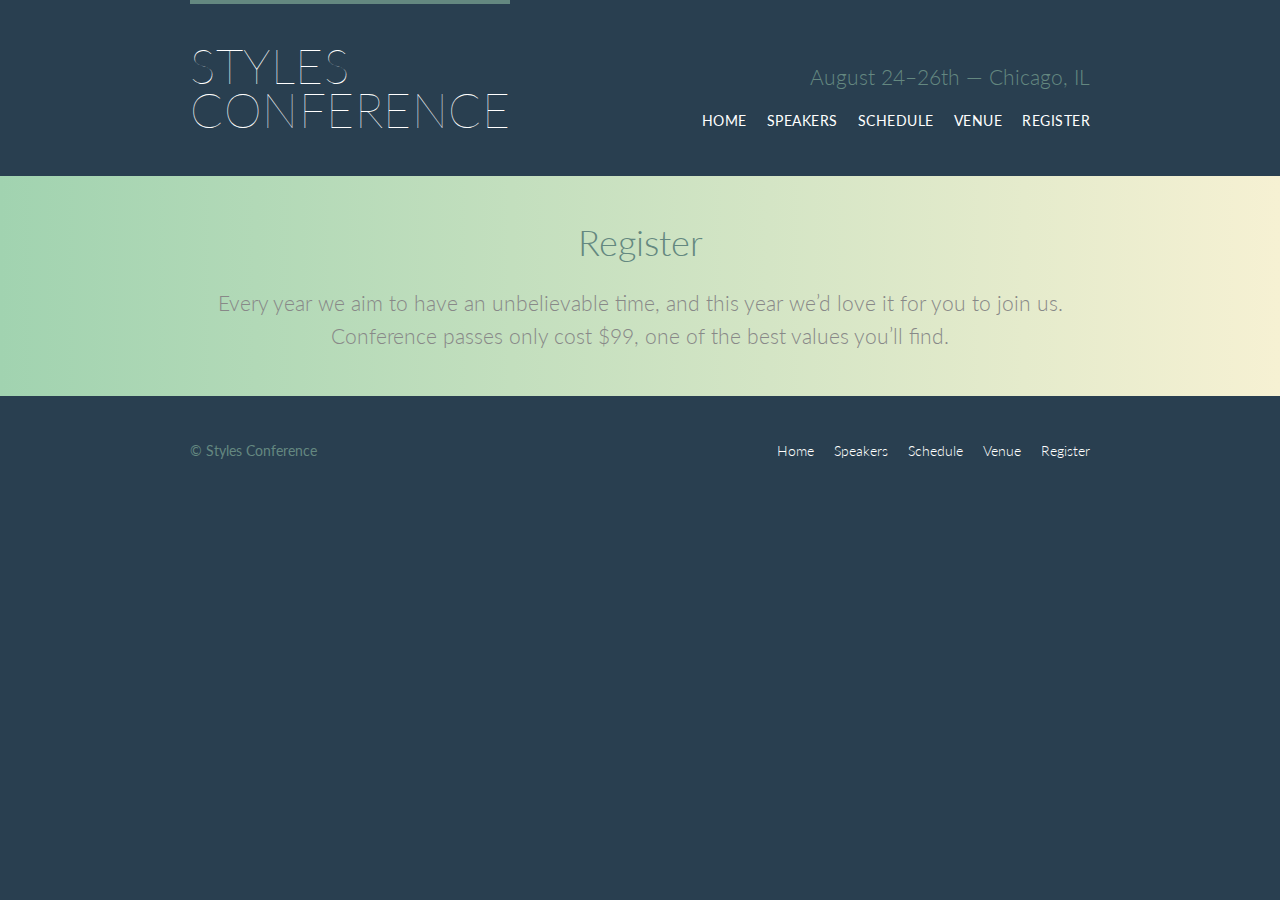
==== register.html @ b1506584 "first commit" ====
<!DOCTYPE html>
<html lang="en">
  <head>
    <meta charset="utf-8">
    <title>Styles Conference</title>
    <link rel="stylesheet" href="assets/stylesheets/main.css">
    <link rel="stylesheet" href="https://fonts.googleapis.com/css2?family=Lato:wght@100;300;400&display=swap">
  </head>
  <body>
    <header class="primary-header container group">
      <h1 class="logo">
        <a href="index.html">Styles <br> Conference</a>
      </h1>
      <h3 class="tagline">August 24&ndash;26th &mdash; Chicago, IL</h3>
      <nav class="nav primary-nav">
        <ul>
          <li><a href="index.html">Home</a></li><!--
          --><li><a href="speakers.html">Speakers</a></li><!--
          --><li><a href="schedule.html">Schedule</a></li><!--
          --><li><a href="venue.html">Venue</a></li><!--
          --><li><a href="register.html">Register</a></li>
        </ul>
      </nav>
    </header>
    <section class="row-alt">
      <div class="lead container">
        <h1>Register</h1>
        <p>Every year we aim to have an unbelievable time, and this year we&#8217;d love it for you to join us. Conference passes only cost $99, one of the best values you&#8217;ll find.</p>
      </div>
    </section>
    <footer class="primary-footer container group">
      <small>&copy; Styles Conference</small>
      <nav class="nav">
        <ul>
          <li><a href="index.html">Home</a></li><!--
          --><li><a href="speakers.html">Speakers</a></li><!--
          --><li><a href="schedule.html">Schedule</a></li><!--
          --><li><a href="venue.html">Venue</a></li><!--
          --><li><a href="register.html">Register</a></li>
        </ul>
      </nav>
    </footer>
  </body>
</html>
---- assets/stylesheets/main.css ----
/* http://meyerweb.com/eric/tools/css/reset/ 2. v2.0 | 20110126
  License: none (public domain)
*/
html, body, div, span, applet, object, iframe,
h1, h2, h3, h4, h5, h6, p, blockquote, pre,
a, abbr, acronym, address, big, cite, code,
del, dfn, em, img, ins, kbd, q, s, samp,
small, strike, strong, sub, sup, tt, var,
b, u, i, center,
dl, dt, dd, ol, ul, li,
fieldset, form, label, legend,
table, caption, tbody, tfoot, thead, tr, th, td,
article, aside, canvas, details, embed,
figure, figcaption, footer, header, hgroup,
menu, nav, output, ruby, section, summary,
time, mark, audio, video {
  margin: 0;
  padding: 0;
  border: 0;
  font-size: 100%;
  font: inherit;
  vertical-align: baseline;
}

/* HTML5 display-role reset for older browsers */
article, aside, details, figcaption, figure,
footer, header, hgroup, menu, nav, section {
  display: block;
}

body {
  line-height: 1;
}

ol, ul {
  list-style: none;
}

blockquote, q {
  quotes: none;
}

blockquote:before, blockquote:after,
q:before, q:after {
  content: '';
  content: none;
}

table {
  border-collapse: collapse;
  border-spacing: 0;
}

/*
  ========================================
  Custom styles
  ========================================
*/
body {
  background: #293f50;
  color: #888;
  font: 300 16px/22px "Lato", "Open Sans", "Helvetica Neue", Helvetica, Arial, sans-serif;
}

/*
  ========================================
  Grid
  ========================================
*/
*,
*:before,
*:after {
  -webkit-box-sizing: border-box;
     -moz-box-sizing: border-box;
          box-sizing: border-box;
}

.container,
.grid {
  margin: 0 auto;
  width: 960px;
}

.container {
  padding-left: 30px;
  padding-right: 30px;
}

.col-1-3 {
  width: 33.33%;
}

.col-2-3 {
  width: 66.66%;
}

.col-1-3,
.col-2-3 {
  display: inline-block;
  vertical-align: top;
}

.grid,
.col-1-3,
.col-2-3 {
  padding-left: 15px;
  padding-right: 15px;
}

/*
  ========================================
  Clearfix
  ========================================
*/
.group:before,
.group:after {
  content: "";
  display: table;
}

.group:after {
  clear: both;
}

.group {
  clear: both;
  *zoom: 1;
}

/*
  ========================================
  Rows
  ========================================
*/
.row,
.row-alt {
  min-width: 960px;
}

.row {
  background: #fff;
  padding: 66px 0 44px 0;
}

.row-alt {
   background: #cbe2c1;
   background: -webkit-linear-gradient(to right, #a1d3b0, #f6f1d3);
   background: -moz-linear-gradient(to right, #a1d3b0, #f6f1d3);
   background: linear-gradient(to right, #a1d3b0, #f6f1d3);
   padding: 44px 0 22px 0;
 }

/*
  ========================================
  Typography
  ========================================
*/
h1, h3, h4, h5, p {
  margin-bottom: 22px;
}

h1, h2, h3, h4 {
  color: #648880;
}

h1 {
  font-size: 36px;
  line-height: 44px;
}

h2 {
  font-size: 24px;
  line-height: 44px;
}

h3 {
  font-size: 21px;
}

h4 {
  font-size: 18px;
}

h5 {
  color: #a9b2b9;
  font-size: 14px;
  font-weight: 400;
  text-transform: uppercase;
}

strong {
  font-weight: 400;
}

cite, em {
  font-style: italic;
}

/*
  ========================================
  Leads
  ========================================
*/
.lead {
  text-align: center;
}

.lead p {
  font-size: 21px;
  line-height: 33px;
}

/*
  ========================================
  Links
  ========================================
*/
a {
  color: #648880;
  text-decoration: none;
}

a:hover {
  color: #a9b2b9;
}

p a {
  border-bottom: 1px solid #dfe2e5;
}

.primary-header a,
.primary-footer a {
  color: #fff;
}

.primary-header a:hover,
.primary-footer a:hover {
  color: #648880;
}

/*
  ========================================
  Buttons
  ========================================
*/
.btn {
  border-radius: 5px;
  color: #fff;
  cursor: pointer;
  display: inline-block;
  font-weight: 400;
  letter-spacing: .5px;
  margin: 0;
  text-transform: uppercase;
}

.btn-alt {
  border: 1px solid #fff;
  padding: 10px 30px;
}

.btn-alt:hover {
  background: #fff;
  color: #648880;
}

/*
  ========================================
  Navigation
  ========================================
*/
.nav {
  text-align: right;
}

.nav li {
  display: inline-block;
  margin: 0 10px;
  vertical-align: top;
}

.nav li:last-child {
  margin-right: 0;
}

/*
  ========================================
  Home
  ========================================
*/
.hero {
  color: #fff;
  line-height: 44px;
  padding: 22px 80px 66px 80px;
  text-align: center;
}

.hero h2 {
  font-size: 36px;
}

.hero p {
  font-size: 24px;
  font-weight: 100;
}

.teaser img {
  border-radius: 5px;
  display: block;
  margin-bottom: 22px;
  max-width: 100%
}

.teaser a:hover h3 {
  color: #a9b2b9;
}

/*
  ========================================
  Speakers
  ========================================
*/
.speaker {
  margin-bottom: 44px;
}

.speaker-info {
  border: 1px solid #dfe2e5;
  border-radius: 5px;
  margin-top: 88px;
  padding-bottom: 22px;
  text-align: center;
}

.speaker-info img {
  border-radius: 50%;
  height: 130px;
  margin: -66px 0 22px 0;
  vertical-align: top;
}

/*
  ========================================
  Venue
  ========================================
*/
.venue-theatre {
  margin-bottom: 66px;
}

.venue-hotel {
  margin-bottom: 22px;
}

.venue-map {
  height: 264px;
}

/*
  ========================================
  Primary header
  ========================================
*/
.logo {
  border-top: 4px solid #648880;
  float: left;
  font-size: 48px;
  font-weight: 100;
  letter-spacing: .5px;
  line-height: 44px;
  padding: 40px 0 22px 0;
  text-transform: uppercase;
}

.tagline {
  margin: 66px 0 22px 0;
  text-align: right;
}

.primary-nav {
  font-size: 14px;
  font-weight: 400;
  letter-spacing: .5px;
  text-transform: uppercase;
}

/*
  ========================================
  Primary footer
  ========================================
*/
.primary-footer {
  color: #648880;
  font-size: 14px;
  padding-bottom: 44px;
  padding-top: 44px;
}

.primary-footer small {
  float: left;
  font-weight: 400;
}
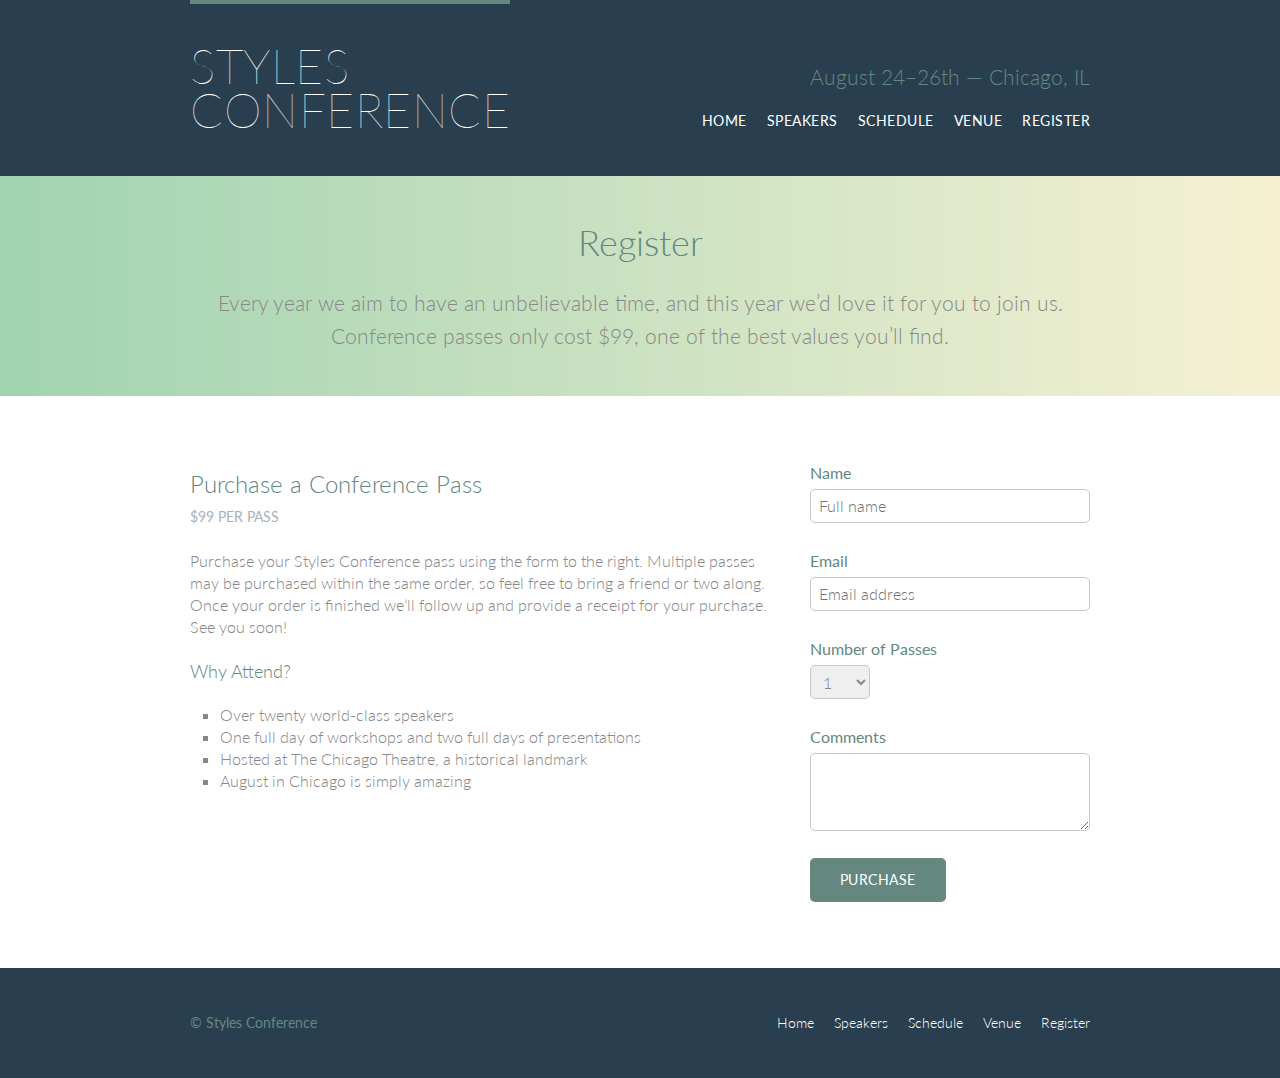
==== commit b8e4c1dd: "update register page" ====
--- a/register.html
+++ b/register.html
@@ -28,6 +28,49 @@
         <p>Every year we aim to have an unbelievable time, and this year we&#8217;d love it for you to join us. Conference passes only cost $99, one of the best values you&#8217;ll find.</p>
       </div>
     </section>
+    <section class="row">
+      <div class="grid">
+        <section class="col-2-3">
+          <h2>Purchase a Conference Pass</h2>
+          <h5>$99 per Pass</h5>
+          <p>Purchase your Styles Conference pass using the form to the right. Multiple passes may be purchased within the same order, so feel free to bring a friend or two along. Once your order is finished we&#8217;ll follow up and provide a receipt for your purchase. See you soon!</p>
+          <h4>Why Attend?</h4>
+          <ul class="why-attend">
+            <li>Over twenty world-class speakers</li>
+            <li>One full day of workshops and two full days of presentations</li>
+            <li>Hosted at The Chicago Theatre, a historical landmark</li>
+            <li>August in Chicago is simply amazing</li>
+          </ul>
+        </section><!--
+        --><form class="col-1-3" action="#" method="post">
+          <fieldset class="register-group">
+            <label>
+              Name
+              <input type="text" name="name" placeholder="Full name" required>
+            </label>
+            <label>
+              Email
+              <input type="email" name="email" placeholder="Email address" required>
+            </label>
+            <label>
+              Number of Passes
+              <select name="quantity" required>
+                <option value="1" selected>1</option>
+                <option value="2">2</option>
+                <option value="3">3</option>
+                <option value="4">4</option>
+                <option value="5">5</option>
+              </select>
+            </label>
+            <label>
+              Comments
+              <textarea name="comments"></textarea>
+            </label>
+          </fieldset>
+          <input class="btn btn-default" type="submit" name="submit" value="Purchase">
+        </form>
+      </div>
+    </section>
     <footer class="primary-footer container group">
       <small>&copy; Styles Conference</small>
       <nav class="nav">
--- a/assets/stylesheets/main.css
+++ b/assets/stylesheets/main.css
@@ -152,6 +152,20 @@
 
 /*
   ========================================
+  Leads
+  ========================================
+*/
+.lead {
+  text-align: center;
+}
+
+.lead p {
+  font-size: 21px;
+  line-height: 33px;
+}
+
+/*
+  ========================================
   Typography
   ========================================
 */
@@ -194,20 +208,6 @@
 
 cite, em {
   font-style: italic;
-}
-
-/*
-  ========================================
-  Leads
-  ========================================
-*/
-.lead {
-  text-align: center;
-}
-
-.lead p {
-  font-size: 21px;
-  line-height: 33px;
 }
 
 /*
@@ -264,6 +264,17 @@
   color: #648880;
 }
 
+.btn-default {
+  border: 0;
+  background: #648880;
+  padding: 11px 30px;
+  font-size: 14px;
+}
+
+.btn-default:hover {
+  background: #77a198;
+}
+
 /*
   ========================================
   Navigation
@@ -281,79 +292,6 @@
 
 .nav li:last-child {
   margin-right: 0;
-}
-
-/*
-  ========================================
-  Home
-  ========================================
-*/
-.hero {
-  color: #fff;
-  line-height: 44px;
-  padding: 22px 80px 66px 80px;
-  text-align: center;
-}
-
-.hero h2 {
-  font-size: 36px;
-}
-
-.hero p {
-  font-size: 24px;
-  font-weight: 100;
-}
-
-.teaser img {
-  border-radius: 5px;
-  display: block;
-  margin-bottom: 22px;
-  max-width: 100%
-}
-
-.teaser a:hover h3 {
-  color: #a9b2b9;
-}
-
-/*
-  ========================================
-  Speakers
-  ========================================
-*/
-.speaker {
-  margin-bottom: 44px;
-}
-
-.speaker-info {
-  border: 1px solid #dfe2e5;
-  border-radius: 5px;
-  margin-top: 88px;
-  padding-bottom: 22px;
-  text-align: center;
-}
-
-.speaker-info img {
-  border-radius: 50%;
-  height: 130px;
-  margin: -66px 0 22px 0;
-  vertical-align: top;
-}
-
-/*
-  ========================================
-  Venue
-  ========================================
-*/
-.venue-theatre {
-  margin-bottom: 66px;
-}
-
-.venue-hotel {
-  margin-bottom: 22px;
-}
-
-.venue-map {
-  height: 264px;
 }
 
 /*
@@ -400,3 +338,127 @@
   float: left;
   font-weight: 400;
 }
+
+/*
+  ========================================
+  Home
+  ========================================
+*/
+.hero {
+  color: #fff;
+  line-height: 44px;
+  padding: 22px 80px 66px 80px;
+  text-align: center;
+}
+
+.hero h2 {
+  font-size: 36px;
+}
+
+.hero p {
+  font-size: 24px;
+  font-weight: 100;
+}
+
+.teaser img {
+  border-radius: 5px;
+  display: block;
+  margin-bottom: 22px;
+  max-width: 100%
+}
+
+.teaser a:hover h3 {
+  color: #a9b2b9;
+}
+
+/*
+  ========================================
+  Speakers
+  ========================================
+*/
+.speaker {
+  margin-bottom: 44px;
+}
+
+.speaker-info {
+  border: 1px solid #dfe2e5;
+  border-radius: 5px;
+  margin-top: 88px;
+  padding-bottom: 22px;
+  text-align: center;
+}
+
+.speaker-info img {
+  border-radius: 50%;
+  height: 130px;
+  margin: -66px 0 22px 0;
+  vertical-align: top;
+}
+
+/*
+  ========================================
+  Venue
+  ========================================
+*/
+.venue-theatre {
+  margin-bottom: 66px;
+}
+
+.venue-hotel {
+  margin-bottom: 22px;
+}
+
+.venue-map {
+  height: 264px;
+}
+
+/*
+  ========================================
+  Register
+  ========================================
+*/
+.why-attend {
+  list-style: square;
+  margin: 0 0 22px 30px;
+}
+
+form {
+  margin-bottom: 22px;
+}
+
+input,
+select,
+textarea {
+  font: 300 16px/22px "Lato", "Open Sans", "Helvetica Neue", Helvetica, Arial, sans-serif;
+}
+
+.register-group label {
+  color: #648880;
+  cursor: pointer;
+  font-weight: 400;
+}
+
+.register-group input,
+.register-group select,
+.register-group textarea {
+  border: 1px solid #c6c9cc;
+  border-radius: 5px;
+  color: #888;
+  display: block;
+  margin: 5px 0 27px 0;
+  padding: 5px 8px;
+}
+
+.register-group input,
+.register-group textarea {
+  width: 100%;
+}
+
+.register-group select {
+  height: 34px;
+  width: 60px;
+}
+
+.register-group textarea {
+  height: 78px;
+}
